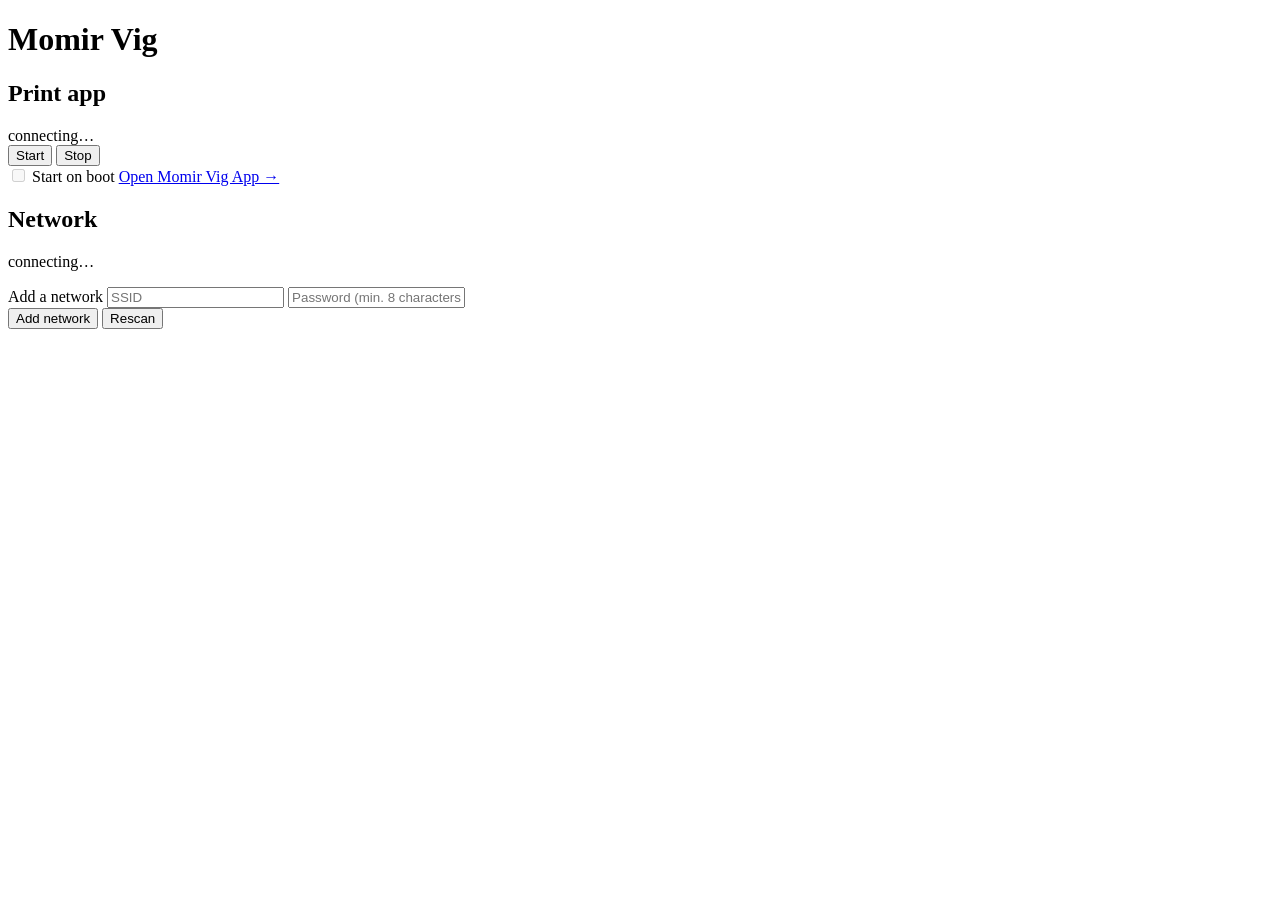
==== panel/static/index.html @ 2818ee78 "Add port-80 control panel: service toggle + Wi-Fi priority/AP fallback New always-on panel/ app (sep" ====
<!doctype html>
<html lang="en">
<head>
<meta charset="utf-8">
<meta name="viewport" content="width=device-width, initial-scale=1, maximum-scale=1">
<title>Momir Vig Control Panel</title>
<link rel="stylesheet" href="/static/style.css">
</head>
<body>
<header>
  <h1>Momir Vig</h1>
</header>

<main>
  <section class="panel">
    <h2>Print app</h2>
    <div id="momir-status" class="status">connecting…</div>
    <div class="btn-row">
      <button id="momir-start-btn">Start</button>
      <button id="momir-stop-btn">Stop</button>
    </div>
    <label class="switch-row">
      <input type="checkbox" id="momir-boot-toggle" disabled>
      Start on boot
    </label>
    <span id="momir-action-result" class="action-result"></span>
    <a id="momir-link" class="app-link" href="#" target="_blank" rel="noopener">Open Momir Vig App →</a>
  </section>

  <section class="panel">
    <h2>Network</h2>
    <div id="network-status" class="status">connecting…</div>

    <ul id="network-list" class="network-list"></ul>

    <form id="add-network-form" class="add-network-form">
      <label for="add-ssid">Add a network</label>
      <input id="add-ssid" list="scanned-ssids" type="text" placeholder="SSID" autocomplete="off" required>
      <datalist id="scanned-ssids"></datalist>
      <input id="add-password" type="password" placeholder="Password (min. 8 characters)" minlength="8" required>
      <div class="btn-row">
        <button type="submit" class="primary-btn">Add network</button>
        <button type="button" id="rescan-btn">Rescan</button>
      </div>
      <span id="add-network-result" class="action-result"></span>
    </form>
  </section>
</main>

<script src="/static/app.js"></script>
</body>
</html>
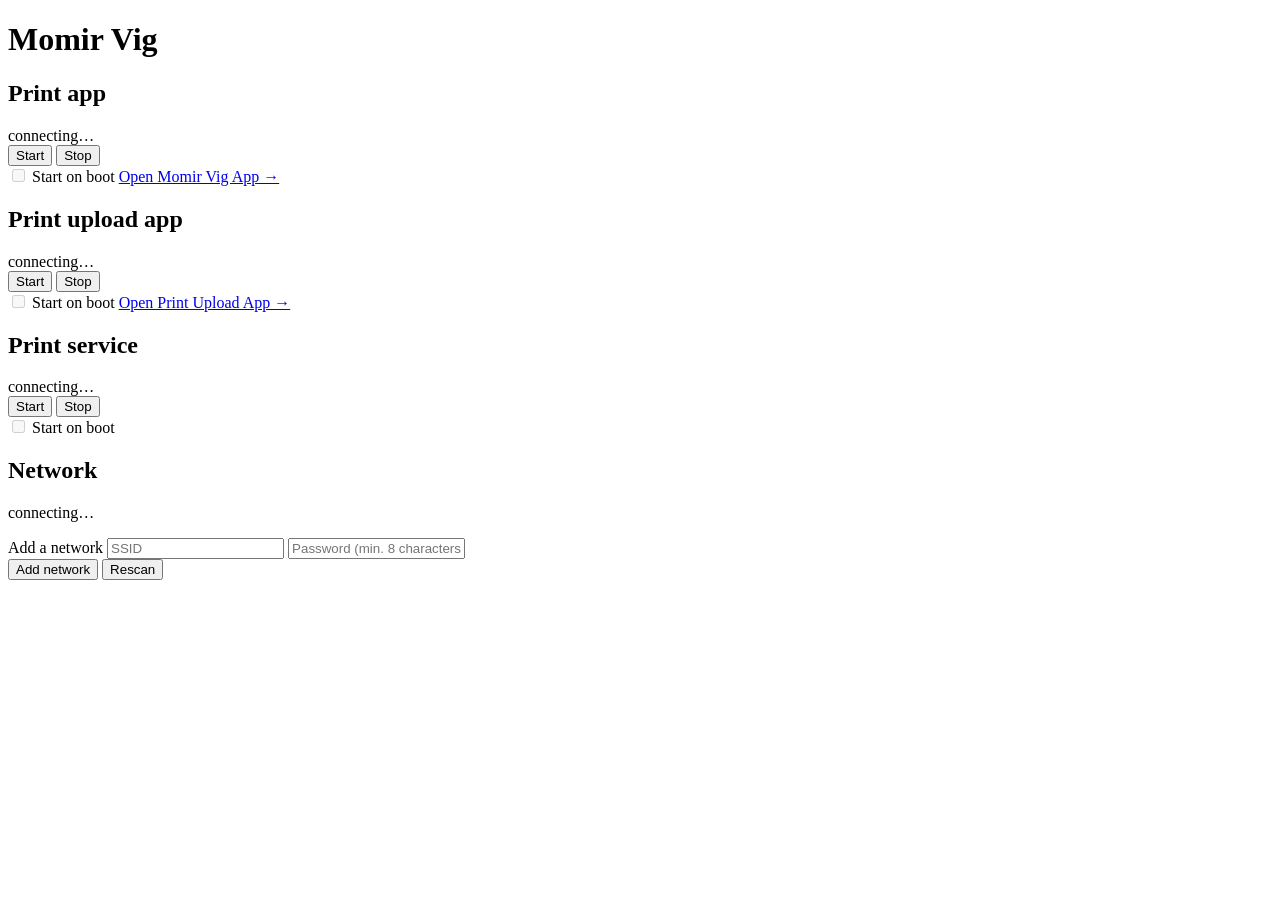
==== commit a604478c: "Add print-from-upload app and a shared print service Print settings changes were racy across two pro" ====
--- a/panel/static/index.html
+++ b/panel/static/index.html
@@ -28,6 +28,35 @@
   </section>
 
   <section class="panel">
+    <h2>Print upload app</h2>
+    <div id="upload-status" class="status">connecting…</div>
+    <div class="btn-row">
+      <button id="upload-start-btn">Start</button>
+      <button id="upload-stop-btn">Stop</button>
+    </div>
+    <label class="switch-row">
+      <input type="checkbox" id="upload-boot-toggle" disabled>
+      Start on boot
+    </label>
+    <span id="upload-action-result" class="action-result"></span>
+    <a id="upload-link" class="app-link" href="#" target="_blank" rel="noopener">Open Print Upload App →</a>
+  </section>
+
+  <section class="panel">
+    <h2>Print service</h2>
+    <div id="printsvc-status" class="status">connecting…</div>
+    <div class="btn-row">
+      <button id="printsvc-start-btn">Start</button>
+      <button id="printsvc-stop-btn">Stop</button>
+    </div>
+    <label class="switch-row">
+      <input type="checkbox" id="printsvc-boot-toggle" disabled>
+      Start on boot
+    </label>
+    <span id="printsvc-action-result" class="action-result"></span>
+  </section>
+
+  <section class="panel">
     <h2>Network</h2>
     <div id="network-status" class="status">connecting…</div>
 
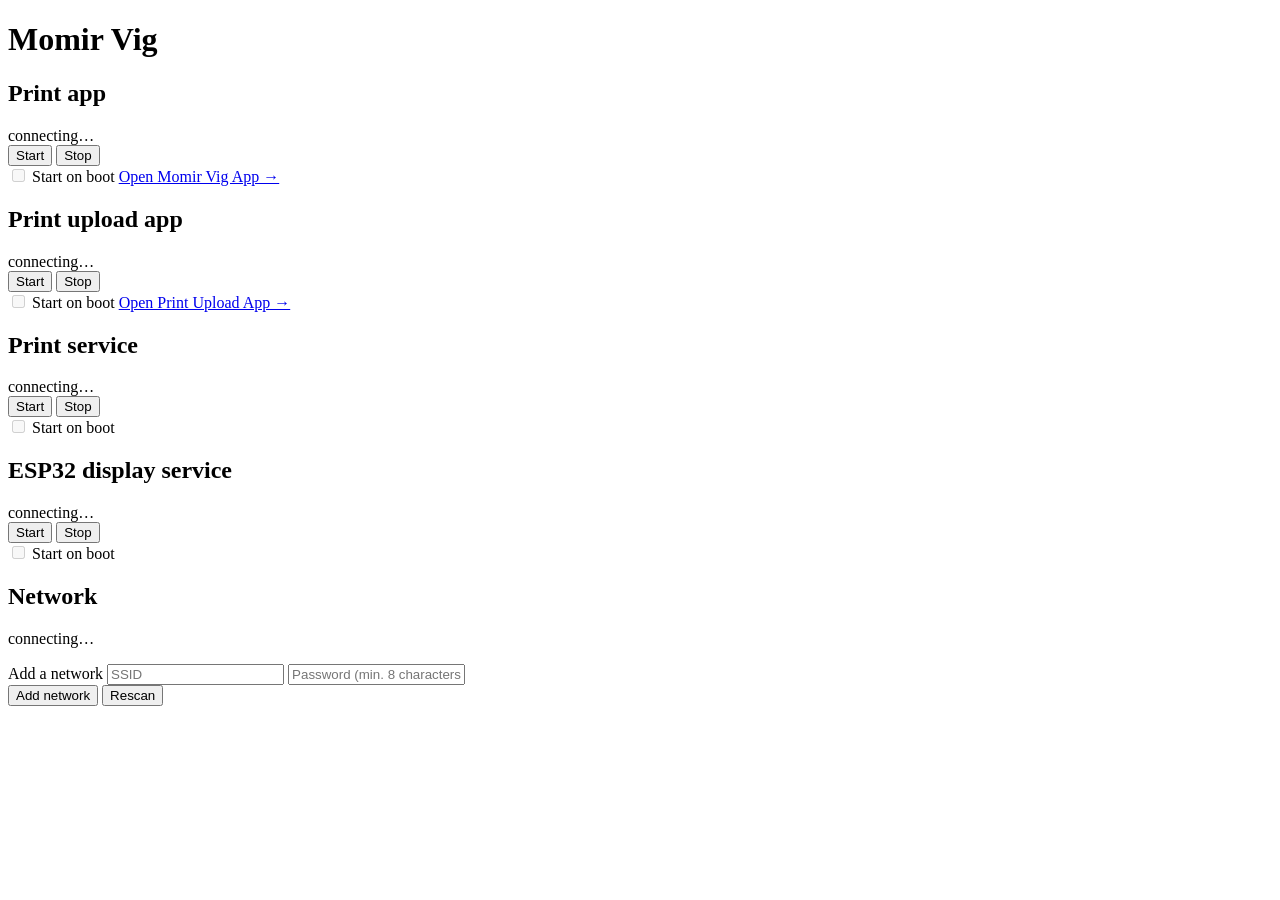
==== commit 96951576: "Add ESP32 physical display/control panel for mana-value selection + print New esp32svc/ (port 8003, " ====
--- a/panel/static/index.html
+++ b/panel/static/index.html
@@ -57,6 +57,20 @@
   </section>
 
   <section class="panel">
+    <h2>ESP32 display service</h2>
+    <div id="esp32svc-status" class="status">connecting…</div>
+    <div class="btn-row">
+      <button id="esp32svc-start-btn">Start</button>
+      <button id="esp32svc-stop-btn">Stop</button>
+    </div>
+    <label class="switch-row">
+      <input type="checkbox" id="esp32svc-boot-toggle" disabled>
+      Start on boot
+    </label>
+    <span id="esp32svc-action-result" class="action-result"></span>
+  </section>
+
+  <section class="panel">
     <h2>Network</h2>
     <div id="network-status" class="status">connecting…</div>
 
